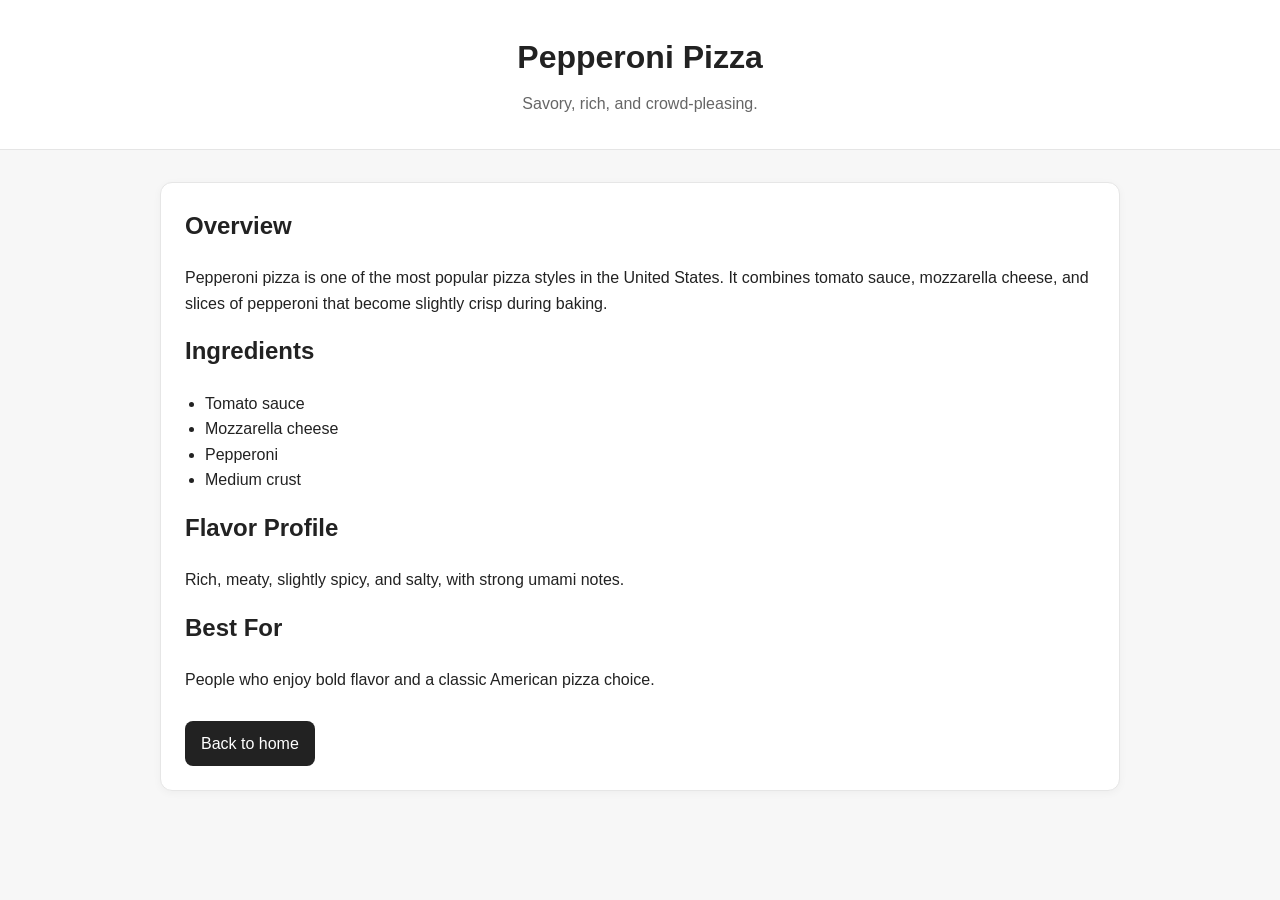
==== margherita.html @ d29dde72 "Upload website files" ====
<!DOCTYPE html>
<html lang="en">
<head>
  <meta charset="UTF-8" />
  <meta name="viewport" content="width=device-width, initial-scale=1.0" />
  <title>Pepperoni Pizza</title>
  <link rel="stylesheet" href="styles.css" />
</head>
<body>
  <header class="site-header">
    <h1>Pepperoni Pizza</h1>
    <p>Savory, rich, and crowd-pleasing.</p>
  </header>

  <main class="container detail-page">
    <section class="detail-card">
      <h2>Overview</h2>
      <p>
        Pepperoni pizza is one of the most popular pizza styles in the United States.
        It combines tomato sauce, mozzarella cheese, and slices of pepperoni that
        become slightly crisp during baking.
      </p>

      <h2>Ingredients</h2>
      <ul>
        <li>Tomato sauce</li>
        <li>Mozzarella cheese</li>
        <li>Pepperoni</li>
        <li>Medium crust</li>
      </ul>

      <h2>Flavor Profile</h2>
      <p>
        Rich, meaty, slightly spicy, and salty, with strong umami notes.
      </p>

      <h2>Best For</h2>
      <p>
        People who enjoy bold flavor and a classic American pizza choice.
      </p>

      <a class="button" href="index.html">Back to home</a>
    </section>
  </main>
</body>
</html>
---- styles.css ----
* {
  box-sizing: border-box;
}

body {
  margin: 0;
  font-family: Arial, sans-serif;
  line-height: 1.6;
  background: #f7f7f7;
  color: #222;
}

.site-header {
  background: #ffffff;
  border-bottom: 1px solid #e5e5e5;
  padding: 32px 20px;
  text-align: center;
}

.site-header h1 {
  margin: 0 0 8px;
  font-size: 2rem;
}

.site-header p {
  margin: 0;
  color: #666;
}

.container {
  max-width: 1000px;
  margin: 0 auto;
  padding: 32px 20px;
}

.card-grid {
  display: grid;
  grid-template-columns: repeat(auto-fit, minmax(240px, 1fr));
  gap: 20px;
}

.card,
.detail-card {
  background: #fff;
  border: 1px solid #e6e6e6;
  border-radius: 12px;
  padding: 24px;
  box-shadow: 0 2px 8px rgba(0, 0, 0, 0.04);
}

.card h2,
.detail-card h2 {
  margin-top: 0;
}

.button {
  display: inline-block;
  margin-top: 12px;
  padding: 10px 16px;
  text-decoration: none;
  background: #222;
  color: #fff;
  border-radius: 8px;
}

.button:hover {
  opacity: 0.9;
}

.site-footer {
  text-align: center;
  padding: 24px 20px 40px;
  color: #777;
}

.detail-page ul {
  padding-left: 20px;
}
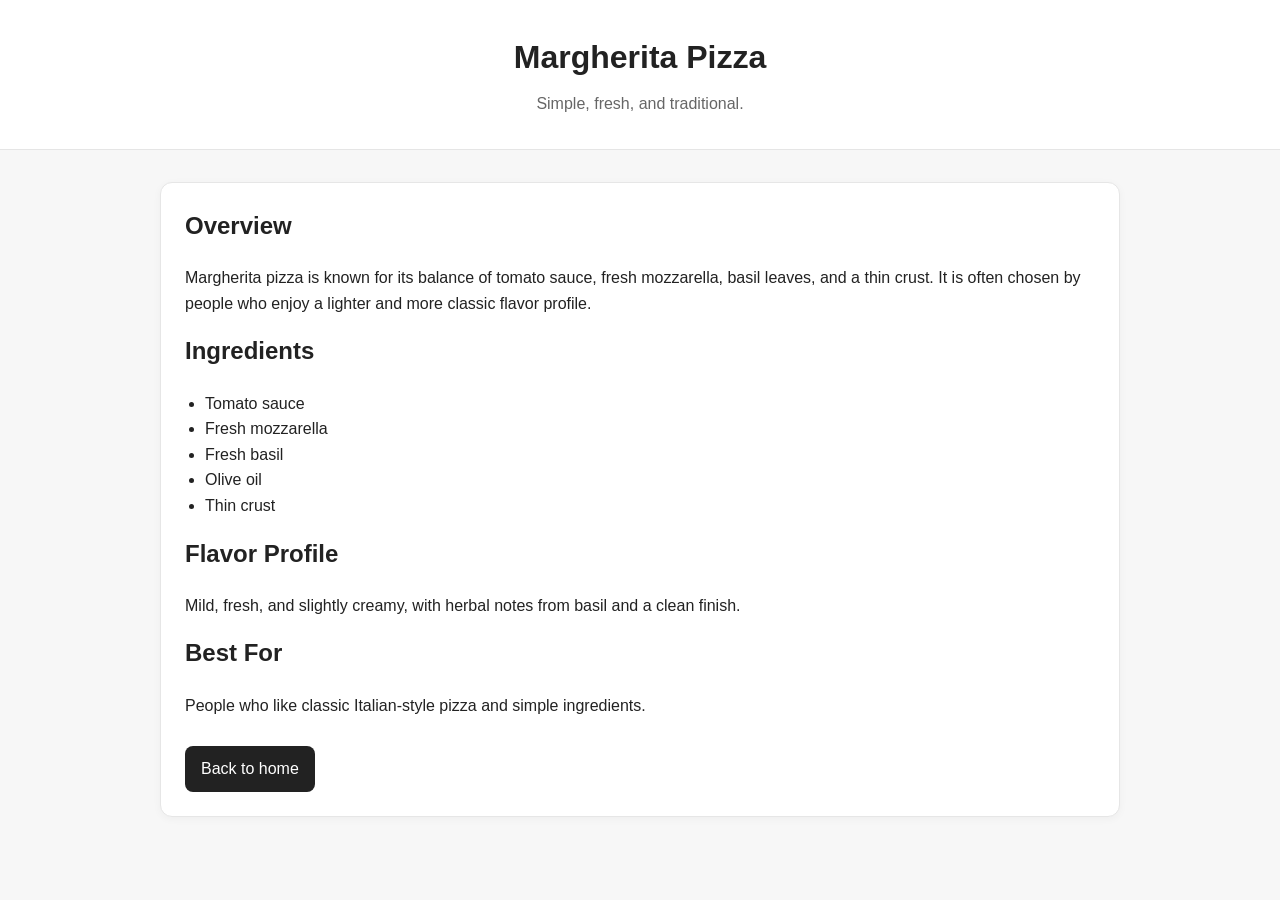
==== commit c504e33d: "Update Margherita Pizza" ====
--- a/margherita.html
+++ b/margherita.html
@@ -3,40 +3,41 @@
 <head>
   <meta charset="UTF-8" />
   <meta name="viewport" content="width=device-width, initial-scale=1.0" />
-  <title>Pepperoni Pizza</title>
+  <title>Margherita Pizza</title>
   <link rel="stylesheet" href="styles.css" />
 </head>
 <body>
   <header class="site-header">
-    <h1>Pepperoni Pizza</h1>
-    <p>Savory, rich, and crowd-pleasing.</p>
+    <h1>Margherita Pizza</h1>
+    <p>Simple, fresh, and traditional.</p>
   </header>
 
   <main class="container detail-page">
     <section class="detail-card">
       <h2>Overview</h2>
       <p>
-        Pepperoni pizza is one of the most popular pizza styles in the United States.
-        It combines tomato sauce, mozzarella cheese, and slices of pepperoni that
-        become slightly crisp during baking.
+        Margherita pizza is known for its balance of tomato sauce, fresh mozzarella,
+        basil leaves, and a thin crust. It is often chosen by people who enjoy a
+        lighter and more classic flavor profile.
       </p>
 
       <h2>Ingredients</h2>
       <ul>
         <li>Tomato sauce</li>
-        <li>Mozzarella cheese</li>
-        <li>Pepperoni</li>
-        <li>Medium crust</li>
+        <li>Fresh mozzarella</li>
+        <li>Fresh basil</li>
+        <li>Olive oil</li>
+        <li>Thin crust</li>
       </ul>
 
       <h2>Flavor Profile</h2>
       <p>
-        Rich, meaty, slightly spicy, and salty, with strong umami notes.
+        Mild, fresh, and slightly creamy, with herbal notes from basil and a clean finish.
       </p>
 
       <h2>Best For</h2>
       <p>
-        People who enjoy bold flavor and a classic American pizza choice.
+        People who like classic Italian-style pizza and simple ingredients.
       </p>
 
       <a class="button" href="index.html">Back to home</a>
